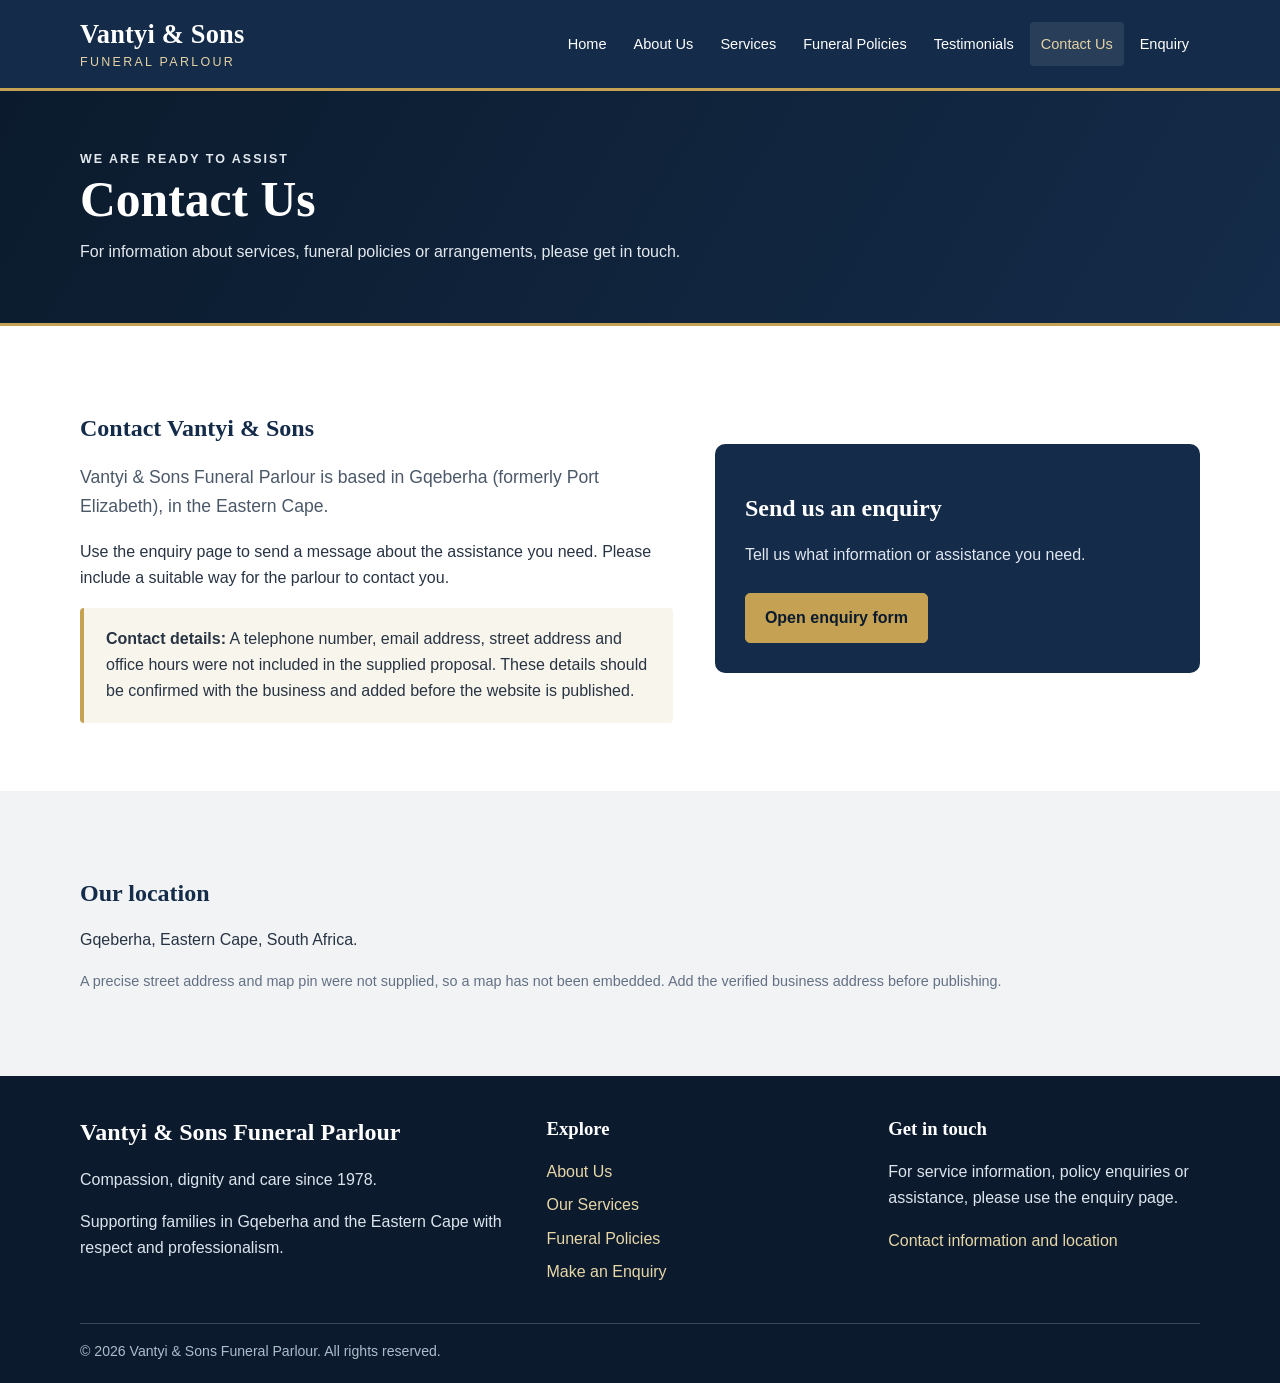
==== contact.html @ 2f123189 "Create Vantyi and Sons website" ====
<!DOCTYPE html>
<html lang="en">
<head>
  <meta charset="UTF-8">
  <meta name="viewport" content="width=device-width, initial-scale=1.0">
  <meta name="description" content="Contact Us - Vantyi &amp; Sons Funeral Parlour, Gqeberha.">
  <title>Contact Us | Vantyi &amp; Sons Funeral Parlour</title>
  <link rel="stylesheet" href="css/style.css">
</head>
<body>

<a class="skip-link" href="#main">Skip to content</a>
<header class="site-header">
  <div class="container header-inner">
    <a class="brand" href="index.html" aria-label="Vantyi and Sons home">
      <span class="brand-name">Vantyi &amp; Sons</span>
      <span class="brand-tag">Funeral Parlour</span>
    </a>
    <button class="menu-toggle" type="button" aria-expanded="false" aria-controls="primary-nav">Menu ☰</button>
    <nav class="nav-wrap" id="primary-nav" aria-label="Main navigation">
      <ul class="nav-list"><li><a href="index.html">Home</a></li>
<li><a href="about.html">About Us</a></li>
<li><a href="services.html">Services</a></li>
<li><a href="policies.html">Funeral Policies</a></li>
<li><a href="testimonials.html">Testimonials</a></li>
<li><a href="contact.html" aria-current="page">Contact Us</a></li>
<li><a href="enquiry.html">Enquiry</a></li></ul>
    </nav>
  </div>
</header>

<main id="main">
  <section class="page-hero"><div class="container"><p class="eyebrow">We are ready to assist</p><h1>Contact Us</h1><p>For information about services, funeral policies or arrangements, please get in touch.</p></div></section>
  <section class="section"><div class="container two-column">
    <div><h2>Contact Vantyi &amp; Sons</h2><p class="lead">Vantyi &amp; Sons Funeral Parlour is based in Gqeberha (formerly Port Elizabeth), in the Eastern Cape.</p><p>Use the enquiry page to send a message about the assistance you need. Please include a suitable way for the parlour to contact you.</p><div class="callout"><p><strong>Contact details:</strong> A telephone number, email address, street address and office hours were not included in the supplied proposal. These details should be confirmed with the business and added before the website is published.</p></div></div>
    <aside class="info-panel"><h2>Send us an enquiry</h2><p>Tell us what information or assistance you need.</p><a class="btn" href="enquiry.html">Open enquiry form</a></aside>
  </div></section>
  <section class="section section-soft"><div class="container"><h2>Our location</h2><p>Gqeberha, Eastern Cape, South Africa.</p><p class="small-note">A precise street address and map pin were not supplied, so a map has not been embedded. Add the verified business address before publishing.</p></div></section>
</main>


<footer class="site-footer">
  <div class="container">
    <div class="footer-grid">
      <div>
        <h2>Vantyi &amp; Sons Funeral Parlour</h2>
        <p>Compassion, dignity and care since 1978.</p>
        <p>Supporting families in Gqeberha and the Eastern Cape with respect and professionalism.</p>
      </div>
      <div>
        <h3>Explore</h3>
        <ul class="footer-links">
          <li><a href="about.html">About Us</a></li>
          <li><a href="services.html">Our Services</a></li>
          <li><a href="policies.html">Funeral Policies</a></li>
          <li><a href="enquiry.html">Make an Enquiry</a></li>
        </ul>
      </div>
      <div>
        <h3>Get in touch</h3>
        <p>For service information, policy enquiries or assistance, please use the enquiry page.</p>
        <a href="contact.html">Contact information and location</a>
      </div>
    </div>
    <div class="copyright">© <span class="year">2026</span> Vantyi &amp; Sons Funeral Parlour. All rights reserved.</div>
  </div>
</footer>
<script src="js/script.js"></script>
</body>
</html>
---- css/style.css ----
:root {
  --navy: #142b49;
  --navy-dark: #0b1b2d;
  --gold: #c5a253;
  --gold-light: #e4d2a4;
  --ink: #283443;
  --muted: #647184;
  --paper: #ffffff;
  --mist: #f1f3f5;
  --line: #dce1e7;
  --shadow: 0 12px 32px rgba(15, 35, 58, .09);
}
* { box-sizing: border-box; }
html { scroll-behavior: smooth; }
body {
  margin: 0; color: var(--ink); background: var(--paper);
  font-family: Arial, Helvetica, sans-serif; line-height: 1.65;
}
a { color: inherit; }
img { max-width: 100%; }
.container { width: min(1120px, 90%); margin-inline: auto; }
.skip-link { position: absolute; left: -9999px; top: 8px; background: white; padding: 10px; z-index: 1000; }
.skip-link:focus { left: 8px; }
.site-header { background: var(--navy); color: white; border-bottom: 3px solid var(--gold); }
.header-inner { min-height: 88px; display: flex; align-items: center; justify-content: space-between; gap: 24px; }
.brand { text-decoration: none; display: inline-block; line-height: 1.2; }
.brand-name { display: block; font: 700 1.65rem Georgia, serif; letter-spacing: .2px; }
.brand-tag { display: block; color: var(--gold-light); font-size: .78rem; letter-spacing: 2.3px; text-transform: uppercase; margin-top: 5px; }
.menu-toggle { display: none; color: white; background: transparent; border: 1px solid #8292a6; border-radius: 6px; padding: 8px 12px; font-size: 1rem; }
.nav-list { display: flex; align-items: center; gap: 5px; list-style: none; padding: 0; margin: 0; flex-wrap: wrap; }
.nav-list a { display: block; text-decoration: none; padding: 10px 11px; border-radius: 4px; font-size: .91rem; }
.nav-list a:hover, .nav-list a[aria-current="page"] { color: var(--gold-light); background: rgba(255,255,255,.09); }
.hero {
  color: white; min-height: 440px; display: grid; align-items: center;
  background:
    linear-gradient(90deg, rgba(11,27,45,.96), rgba(20,43,73,.78)),
    radial-gradient(ellipse at 78% 35%, rgba(197,162,83,.35), transparent 40%),
    linear-gradient(135deg, #263f5e, #0b1b2d);
}
.hero-inner { padding-block: 76px; max-width: 760px; }
.eyebrow { color: var(--gold-light); text-transform: uppercase; letter-spacing: 2px; font-size: .78rem; font-weight: 700; }
h1, h2, h3 { font-family: Georgia, "Times New Roman", serif; color: var(--navy); line-height: 1.2; }
.hero h1 { color: white; font-size: clamp(2.35rem, 5vw, 4.2rem); margin: 12px 0 18px; }
.hero p { max-width: 650px; color: #edf1f5; font-size: 1.12rem; }
.hero .eyebrow { color: var(--gold-light); }
.page-hero { background: linear-gradient(120deg, var(--navy-dark), var(--navy)); color: white; padding: 58px 0; border-bottom: 3px solid var(--gold); }
.page-hero h1 { color: white; font-size: clamp(2rem, 4vw, 3.1rem); margin: 0 0 10px; }
.page-hero p { max-width: 720px; margin: 0; color: #e3e9ef; }
.btn {
  display: inline-block; border: 1px solid var(--gold); border-radius: 5px;
  padding: 11px 19px; margin: 8px 8px 0 0; text-decoration: none;
  background: var(--gold); color: var(--navy-dark); font-weight: 700; cursor: pointer;
}
.btn:hover { background: #d7b96f; border-color: #d7b96f; }
.btn-outline { color: white; background: transparent; border-color: rgba(255,255,255,.7); }
.btn-outline:hover { color: var(--navy); background: white; border-color: white; }
.btn-navy { color: white; background: var(--navy); border-color: var(--navy); }
.btn-navy:hover { background: #24476f; }
.section { padding: 68px 0; }
.section-soft { background: var(--mist); }
.section-heading { max-width: 720px; margin: 0 auto 32px; text-align: center; }
.section-heading h2 { font-size: clamp(1.8rem, 3vw, 2.5rem); margin: 0 0 12px; }
.section-heading p { color: var(--muted); margin: 0; }
.lead { font-size: 1.1rem; color: #4b5868; }
.grid { display: grid; gap: 22px; }
.grid-2 { grid-template-columns: repeat(2, minmax(0, 1fr)); }
.grid-3 { grid-template-columns: repeat(3, minmax(0, 1fr)); }
.grid-4 { grid-template-columns: repeat(4, minmax(0, 1fr)); }
.card { background: white; border: 1px solid var(--line); border-radius: 9px; padding: 25px; box-shadow: var(--shadow); }
.card h3 { margin: 0 0 10px; font-size: 1.25rem; }
.card p { margin: 0; color: var(--muted); }
.card-mark { width: 42px; height: 4px; background: var(--gold); margin-bottom: 18px; }
.two-column { display: grid; grid-template-columns: 1.1fr .9fr; gap: 42px; align-items: center; }
.info-panel { background: var(--navy); color: white; border-radius: 10px; padding: 30px; }
.info-panel h2, .info-panel h3 { color: white; }
.info-panel p { color: #e0e7ef; }
.info-panel li { margin: 8px 0; }
.list-check { padding-left: 20px; }
.list-check li::marker { color: var(--gold); }
.callout { background: #f8f5ed; border-left: 4px solid var(--gold); padding: 18px 22px; border-radius: 4px; }
.callout p { margin: 0; }
.steps { counter-reset: steps; list-style: none; padding: 0; }
.steps li { counter-increment: steps; position: relative; padding: 0 0 20px 54px; }
.steps li::before { content: counter(steps); position: absolute; left: 0; top: 0; width: 36px; height: 36px; display: grid; place-items: center; border-radius: 50%; background: var(--navy); color: white; font-weight: bold; }
.form { max-width: 760px; }
.form-grid { display: grid; grid-template-columns: repeat(2, minmax(0, 1fr)); gap: 18px; }
.field { display: flex; flex-direction: column; gap: 6px; }
.field-full { grid-column: 1 / -1; }
label { font-weight: 700; color: var(--navy); }
input, select, textarea { width: 100%; padding: 12px 13px; border: 1px solid #bdc7d2; border-radius: 5px; font: inherit; background: white; color: var(--ink); }
input:focus, select:focus, textarea:focus { outline: 3px solid rgba(197,162,83,.25); border-color: var(--gold); }
textarea { min-height: 145px; resize: vertical; }
.form-note, .small-note { color: var(--muted); font-size: .9rem; }
.status-message { margin-top: 16px; padding: 12px 15px; border-radius: 5px; background: #edf5ef; color: #205b31; display: none; }
.site-footer { background: var(--navy-dark); color: #dce4ed; padding: 42px 0 20px; }
.footer-grid { display: grid; grid-template-columns: 1.4fr 1fr 1fr; gap: 30px; }
.site-footer h2, .site-footer h3 { color: white; margin-top: 0; }
.site-footer a { color: #e7d6a8; text-decoration: none; }
.site-footer a:hover { text-decoration: underline; }
.footer-links { list-style: none; padding: 0; margin: 0; }
.footer-links li { margin: 7px 0; }
.copyright { border-top: 1px solid #35475c; margin-top: 30px; padding-top: 16px; font-size: .88rem; color: #aebccc; }
.empty-state { border: 1px dashed #b8c2ce; border-radius: 8px; padding: 24px; background: #fafbfc; color: var(--muted); }
.center { text-align: center; }
.mt-24 { margin-top: 24px; }
@media (max-width: 900px) {
  .header-inner { align-items: flex-start; flex-direction: column; padding: 18px 0; }
  .nav-list { gap: 0; }
  .nav-list a { padding: 8px 9px; }
  .grid-4 { grid-template-columns: repeat(2, 1fr); }
}
@media (max-width: 650px) {
  .header-inner { flex-direction: row; align-items: center; }
  .menu-toggle { display: inline-block; }
  .nav-wrap { display: none; width: 100%; }
  .nav-wrap.open { display: block; }
  .nav-list { display: flex; flex-direction: column; align-items: stretch; width: 100%; }
  .nav-list a { padding: 10px; }
  .hero { min-height: 400px; }
  .hero-inner { padding-block: 58px; }
  .grid-2, .grid-3, .grid-4, .two-column, .footer-grid, .form-grid { grid-template-columns: 1fr; }
  .field-full { grid-column: auto; }
  .section { padding: 52px 0; }
}
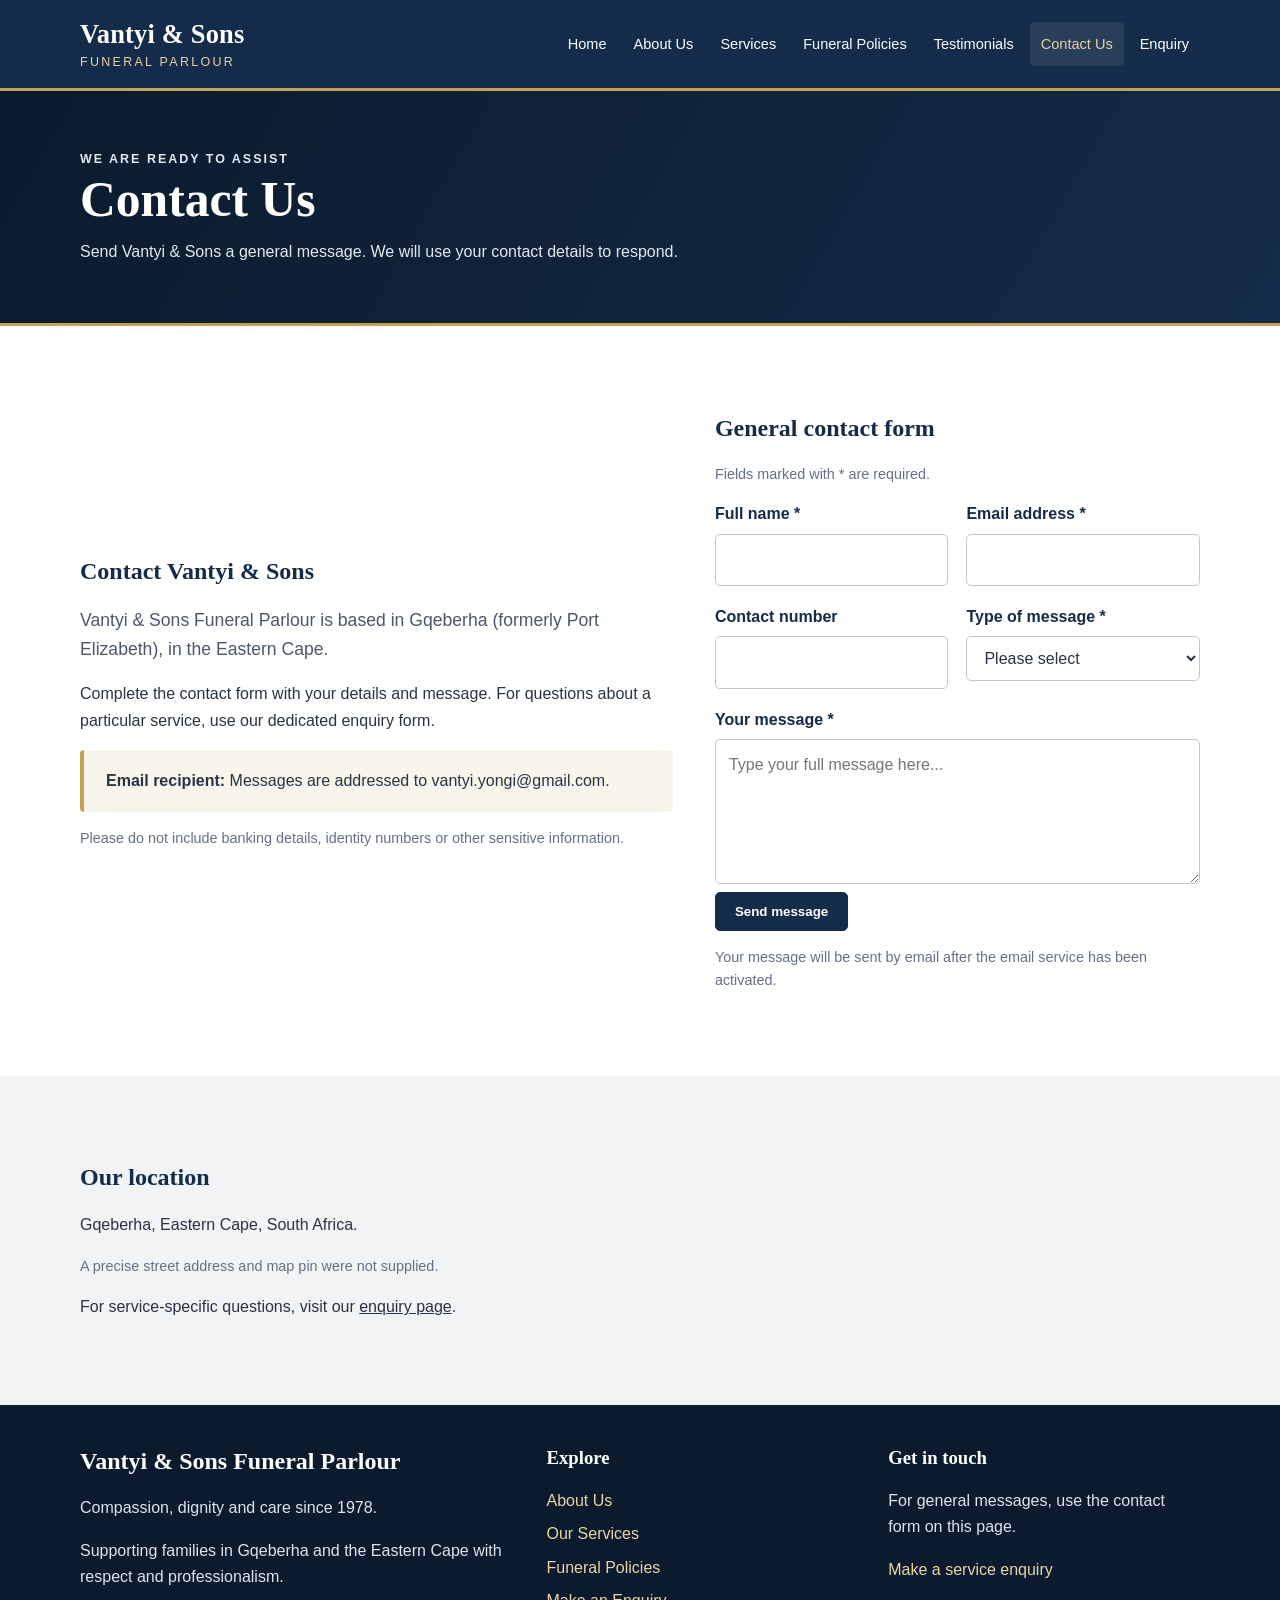
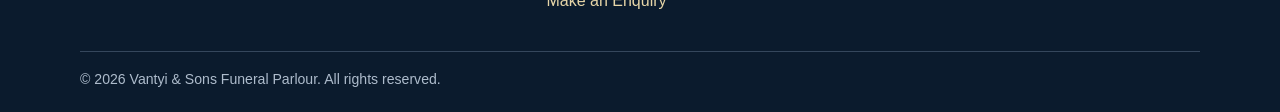
==== commit 9ee57256: "Update contact and enquiry forms" ====
--- a/contact.html
+++ b/contact.html
@@ -1,70 +1,46 @@
 <!DOCTYPE html>
 <html lang="en">
 <head>
-  <meta charset="UTF-8">
-  <meta name="viewport" content="width=device-width, initial-scale=1.0">
-  <meta name="description" content="Contact Us - Vantyi &amp; Sons Funeral Parlour, Gqeberha.">
-  <title>Contact Us | Vantyi &amp; Sons Funeral Parlour</title>
-  <link rel="stylesheet" href="css/style.css">
+<meta charset="UTF-8"><meta name="viewport" content="width=device-width, initial-scale=1.0">
+<meta name="description" content="Contact Vantyi & Sons Funeral Parlour, Gqeberha.">
+<title>Contact Us | Vantyi & Sons Funeral Parlour</title><link rel="stylesheet" href="css/style.css">
 </head>
 <body>
-
 <a class="skip-link" href="#main">Skip to content</a>
-<header class="site-header">
-  <div class="container header-inner">
-    <a class="brand" href="index.html" aria-label="Vantyi and Sons home">
-      <span class="brand-name">Vantyi &amp; Sons</span>
-      <span class="brand-tag">Funeral Parlour</span>
-    </a>
-    <button class="menu-toggle" type="button" aria-expanded="false" aria-controls="primary-nav">Menu ☰</button>
-    <nav class="nav-wrap" id="primary-nav" aria-label="Main navigation">
-      <ul class="nav-list"><li><a href="index.html">Home</a></li>
-<li><a href="about.html">About Us</a></li>
-<li><a href="services.html">Services</a></li>
-<li><a href="policies.html">Funeral Policies</a></li>
-<li><a href="testimonials.html">Testimonials</a></li>
-<li><a href="contact.html" aria-current="page">Contact Us</a></li>
-<li><a href="enquiry.html">Enquiry</a></li></ul>
-    </nav>
-  </div>
-</header>
-
+<header class="site-header"><div class="container header-inner">
+<a class="brand" href="index.html" aria-label="Vantyi and Sons home"><span class="brand-name">Vantyi &amp; Sons</span><span class="brand-tag">Funeral Parlour</span></a>
+<button class="menu-toggle" type="button" aria-expanded="false" aria-controls="primary-nav">Menu ☰</button>
+<nav class="nav-wrap" id="primary-nav" aria-label="Main navigation"><ul class="nav-list">
+<li><a href="index.html">Home</a></li><li><a href="about.html">About Us</a></li><li><a href="services.html">Services</a></li><li><a href="policies.html">Funeral Policies</a></li><li><a href="testimonials.html">Testimonials</a></li><li><a href="contact.html" aria-current="page">Contact Us</a></li><li><a href="enquiry.html">Enquiry</a></li>
+</ul></nav></div></header>
 <main id="main">
-  <section class="page-hero"><div class="container"><p class="eyebrow">We are ready to assist</p><h1>Contact Us</h1><p>For information about services, funeral policies or arrangements, please get in touch.</p></div></section>
-  <section class="section"><div class="container two-column">
-    <div><h2>Contact Vantyi &amp; Sons</h2><p class="lead">Vantyi &amp; Sons Funeral Parlour is based in Gqeberha (formerly Port Elizabeth), in the Eastern Cape.</p><p>Use the enquiry page to send a message about the assistance you need. Please include a suitable way for the parlour to contact you.</p><div class="callout"><p><strong>Contact details:</strong> A telephone number, email address, street address and office hours were not included in the supplied proposal. These details should be confirmed with the business and added before the website is published.</p></div></div>
-    <aside class="info-panel"><h2>Send us an enquiry</h2><p>Tell us what information or assistance you need.</p><a class="btn" href="enquiry.html">Open enquiry form</a></aside>
-  </div></section>
-  <section class="section section-soft"><div class="container"><h2>Our location</h2><p>Gqeberha, Eastern Cape, South Africa.</p><p class="small-note">A precise street address and map pin were not supplied, so a map has not been embedded. Add the verified business address before publishing.</p></div></section>
+<section class="page-hero"><div class="container"><p class="eyebrow">We are ready to assist</p><h1>Contact Us</h1><p>Send Vantyi &amp; Sons a general message. We will use your contact details to respond.</p></div></section>
+<section class="section"><div class="container two-column">
+<div><h2>Contact Vantyi &amp; Sons</h2><p class="lead">Vantyi &amp; Sons Funeral Parlour is based in Gqeberha (formerly Port Elizabeth), in the Eastern Cape.</p>
+<p>Complete the contact form with your details and message. For questions about a particular service, use our dedicated enquiry form.</p>
+<div class="callout"><p><strong>Email recipient:</strong> Messages are addressed to vantyi.yongi@gmail.com.</p></div>
+<p class="small-note">Please do not include banking details, identity numbers or other sensitive information.</p></div>
+<div class="form"><h2>General contact form</h2><p class="form-note">Fields marked with * are required.</p>
+<form id="contact-form" action="https://formsubmit.co/ajax/vantyi.yongi@gmail.com" method="POST">
+<input type="hidden" name="_subject" value="Website contact message - Vantyi & Sons Funeral Parlour">
+<input type="hidden" name="_template" value="table">
+<input type="text" name="_honey" tabindex="-1" autocomplete="off" aria-hidden="true" style="position:absolute;left:-9999px">
+<div class="form-grid">
+<div class="field"><label for="contact-name">Full name *</label><input id="contact-name" name="Full name" type="text" autocomplete="name" required minlength="2"></div>
+<div class="field"><label for="contact-email">Email address *</label><input id="contact-email" name="Email address" type="email" autocomplete="email" required></div>
+<div class="field"><label for="contact-phone">Contact number</label><input id="contact-phone" name="Contact number" type="tel" autocomplete="tel"></div>
+<div class="field"><label for="message-type">Type of message *</label><select id="message-type" name="Type of message" required><option value="">Please select</option><option>General question</option><option>Feedback</option><option>Complaint</option><option>Appointment request</option><option>Volunteer or sponsorship</option><option>Other</option></select></div>
+<div class="field field-full"><label for="contact-message">Your message *</label><textarea id="contact-message" name="Message" required minlength="10" placeholder="Type your full message here..."></textarea></div>
+</div>
+<button class="btn btn-navy" type="submit">Send message</button>
+<p class="small-note">Your message will be sent by email after the email service has been activated.</p>
+<div class="status-message" id="contact-status" role="status" aria-live="polite"></div>
+</form></div></div></section>
+<section class="section section-soft"><div class="container"><h2>Our location</h2><p>Gqeberha, Eastern Cape, South Africa.</p><p class="small-note">A precise street address and map pin were not supplied.</p><p>For service-specific questions, visit our <a href="enquiry.html">enquiry page</a>.</p></div></section>
 </main>
-
-
-<footer class="site-footer">
-  <div class="container">
-    <div class="footer-grid">
-      <div>
-        <h2>Vantyi &amp; Sons Funeral Parlour</h2>
-        <p>Compassion, dignity and care since 1978.</p>
-        <p>Supporting families in Gqeberha and the Eastern Cape with respect and professionalism.</p>
-      </div>
-      <div>
-        <h3>Explore</h3>
-        <ul class="footer-links">
-          <li><a href="about.html">About Us</a></li>
-          <li><a href="services.html">Our Services</a></li>
-          <li><a href="policies.html">Funeral Policies</a></li>
-          <li><a href="enquiry.html">Make an Enquiry</a></li>
-        </ul>
-      </div>
-      <div>
-        <h3>Get in touch</h3>
-        <p>For service information, policy enquiries or assistance, please use the enquiry page.</p>
-        <a href="contact.html">Contact information and location</a>
-      </div>
-    </div>
-    <div class="copyright">© <span class="year">2026</span> Vantyi &amp; Sons Funeral Parlour. All rights reserved.</div>
-  </div>
-</footer>
-<script src="js/script.js"></script>
-</body>
-</html>
+<footer class="site-footer"><div class="container"><div class="footer-grid">
+<div><h2>Vantyi &amp; Sons Funeral Parlour</h2><p>Compassion, dignity and care since 1978.</p><p>Supporting families in Gqeberha and the Eastern Cape with respect and professionalism.</p></div>
+<div><h3>Explore</h3><ul class="footer-links"><li><a href="about.html">About Us</a></li><li><a href="services.html">Our Services</a></li><li><a href="policies.html">Funeral Policies</a></li><li><a href="enquiry.html">Make an Enquiry</a></li></ul></div>
+<div><h3>Get in touch</h3><p>For general messages, use the contact form on this page.</p><a href="enquiry.html">Make a service enquiry</a></div>
+</div><div class="copyright">© <span class="year">2026</span> Vantyi &amp; Sons Funeral Parlour. All rights reserved.</div></div></footer>
+<script src="js/script.js"></script></body></html>
